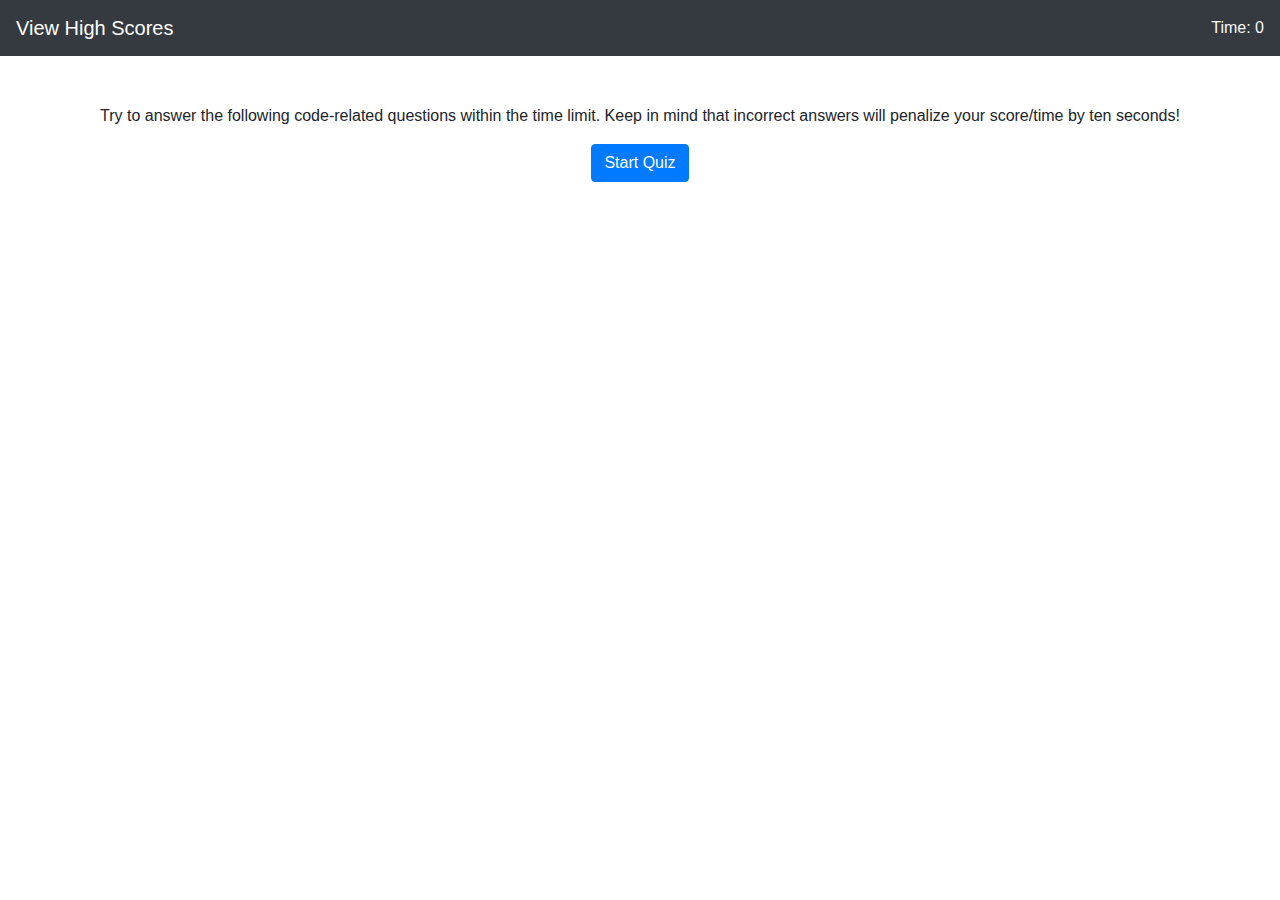
==== index.html @ 954327ba "added basic starting page, html elements, and timer" ====
<!doctype html>
<html lang="en">

  <head>

    <!-- Required meta tags -->
    <meta charset="utf-8">
    <meta name="viewport" content="width=device-width, initial-scale=1, shrink-to-fit=no">

    <!-- Bootstrap CSS -->
    <link rel="stylesheet" href="https://stackpath.bootstrapcdn.com/bootstrap/4.5.2/css/bootstrap.min.css" 
    integrity="sha384-JcKb8q3iqJ61gNV9KGb8thSsNjpSL0n8PARn9HuZOnIxN0hoP+VmmDGMN5t9UJ0Z" crossorigin="anonymous">

    <title>Javascipt Quiz</title>

  </head>

  <body>

    <nav class="navbar navbar-expand-lg navbar-dark bg-dark">
      <a class="navbar-brand" href="highscores.html">View High Scores</a>
      <button class="navbar-toggler" type="button" data-toggle="collapse" data-target="#navbarNav" aria-controls="navbarNav" aria-expanded="false" aria-label="Toggle navigation">
          <span class="navbar-toggler-icon"></span>
      </button>
      <div class="collapse navbar-collapse" id="navbarNav">
          <ul class="navbar-nav ml-auto">
          <li class="nav-item active">
              <li class="text-light">Time: <span id="timer">0</span></li>
          </li>
          </ul>
      </div>
  </nav>

    <div class="container" id="intro">
        <div class="col text-center mt-5">
            <p>
                Try to answer the following code-related questions within the time limit. Keep in mind that incorrect answers will penalize your score/time by ten seconds!
            </p>
            <button type="button" class="btn btn-primary" id="start">Start Quiz</button>
        </div>

    </div>

    <!-- Optional JavaScript -->
    <script src ='assets/script.js'></script>
    <!-- jQuery first, then Popper.js, then Bootstrap JS -->
    <script src="https://code.jquery.com/jquery-3.5.1.slim.min.js" 
    integrity="sha384-DfXdz2htPH0lsSSs5nCTpuj/zy4C+OGpamoFVy38MVBnE+IbbVYUew+OrCXaRkfj" crossorigin="anonymous"></script>
    <script src="https://cdn.jsdelivr.net/npm/popper.js@1.16.1/dist/umd/popper.min.js" 
    integrity="sha384-9/reFTGAW83EW2RDu2S0VKaIzap3H66lZH81PoYlFhbGU+6BZp6G7niu735Sk7lN" crossorigin="anonymous"></script>
    <script src="https://stackpath.bootstrapcdn.com/bootstrap/4.5.2/js/bootstrap.min.js" 
    integrity="sha384-B4gt1jrGC7Jh4AgTPSdUtOBvfO8shuf57BaghqFfPlYxofvL8/KUEfYiJOMMV+rV" crossorigin="anonymous"></script>
  </body>

</html>
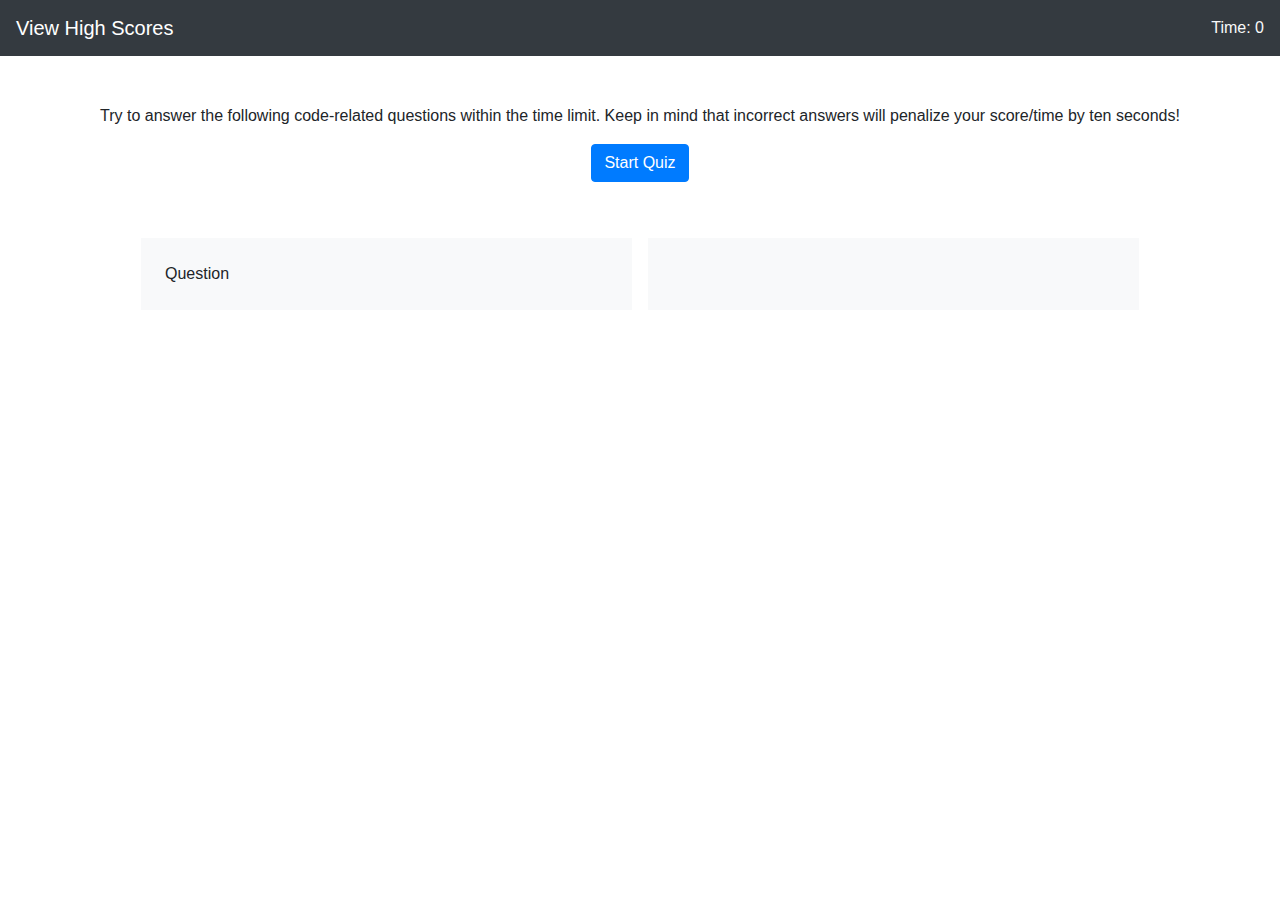
==== commit d548afb7: "began populating questions" ====
--- a/index.html
+++ b/index.html
@@ -31,15 +31,27 @@
       </div>
   </nav>
 
-    <div class="container" id="intro">
-        <div class="col text-center mt-5">
-            <p>
-                Try to answer the following code-related questions within the time limit. Keep in mind that incorrect answers will penalize your score/time by ten seconds!
-            </p>
-            <button type="button" class="btn btn-primary" id="start">Start Quiz</button>
+  <div class="container" id="intro">
+    <div class="row">
+      <div class="col text-center mt-5">
+          <p>
+              Try to answer the following code-related questions within the time limit. Keep in mind that incorrect answers will penalize your score/time by ten seconds!
+          </p>
+          <button type="button" class="btn btn-primary" id="start">Start Quiz</button>
+      </div>
+    </div>
+  </div>
+
+  <div class="container">
+    <div class="row m-5">
+      <div class="col bg-light m-2 p-4">
+        <span id="question">Question</span>
+      </div>
+        <div class="col bg-light m-2 p-4">
+          <ul class="list-unstyled" id='answer-list'></ul>
         </div>
-
     </div>
+  </div>
 
     <!-- Optional JavaScript -->
     <script src ='assets/script.js'></script>
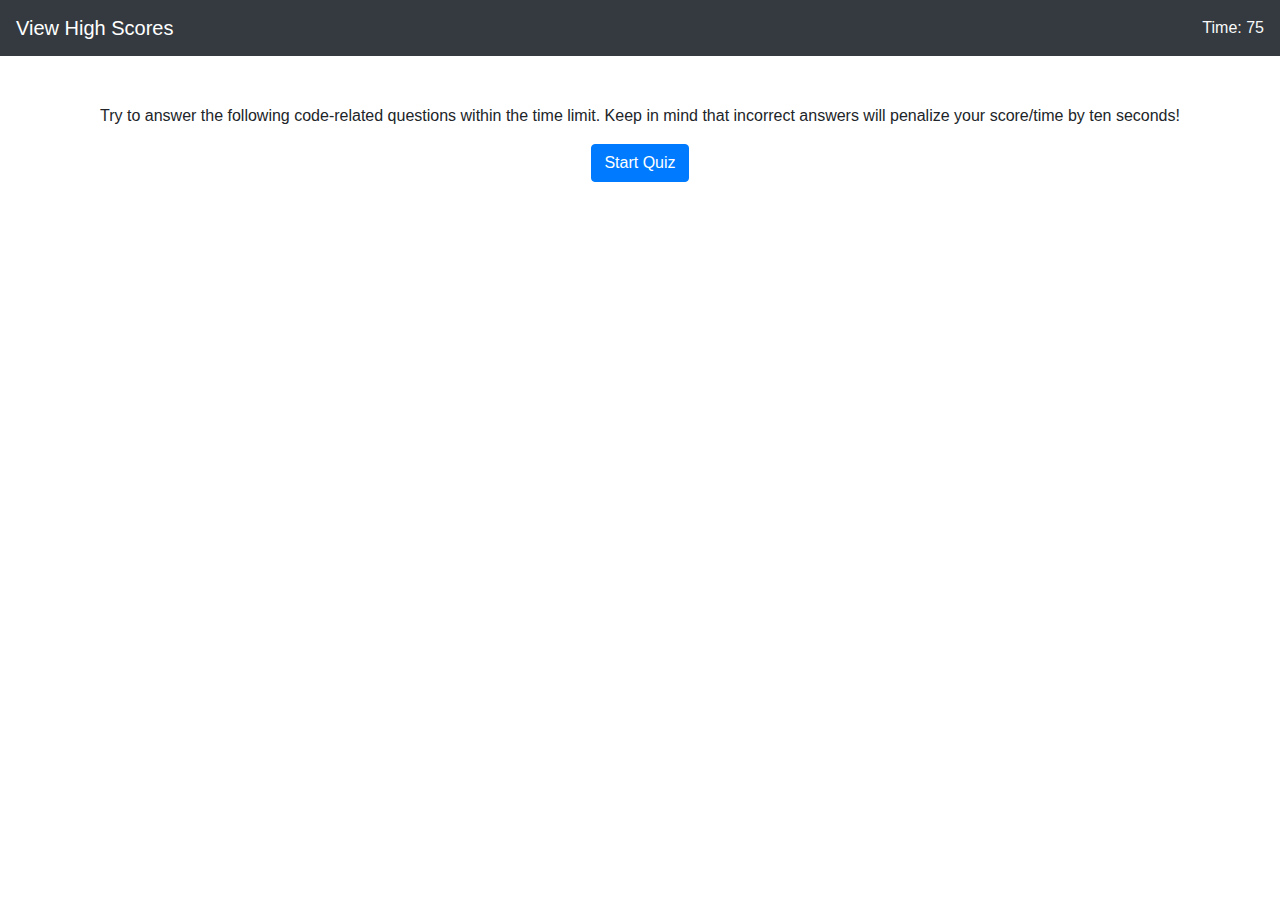
==== commit 531cbbc3: "finished questions form, adding highscore form" ====
--- a/index.html
+++ b/index.html
@@ -42,7 +42,7 @@
     </div>
   </div>
 
-  <div class="container">
+  <div class="container d-none" id='exam-questions'>
     <div class="row m-5">
       <div class="col bg-light m-2 p-4">
         <span id="question">Question</span>
@@ -50,6 +50,13 @@
         <div class="col bg-light m-2 p-4">
           <ul class="list-unstyled" id='answer-list'></ul>
         </div>
+    </div>
+  </div>
+
+  <div class="container d-none" id="initials">
+    <div class="col">
+      <h1>Enter your initials</h1>
+      <h2>Your score is: <span id="score"></span></h2>
     </div>
   </div>
 
